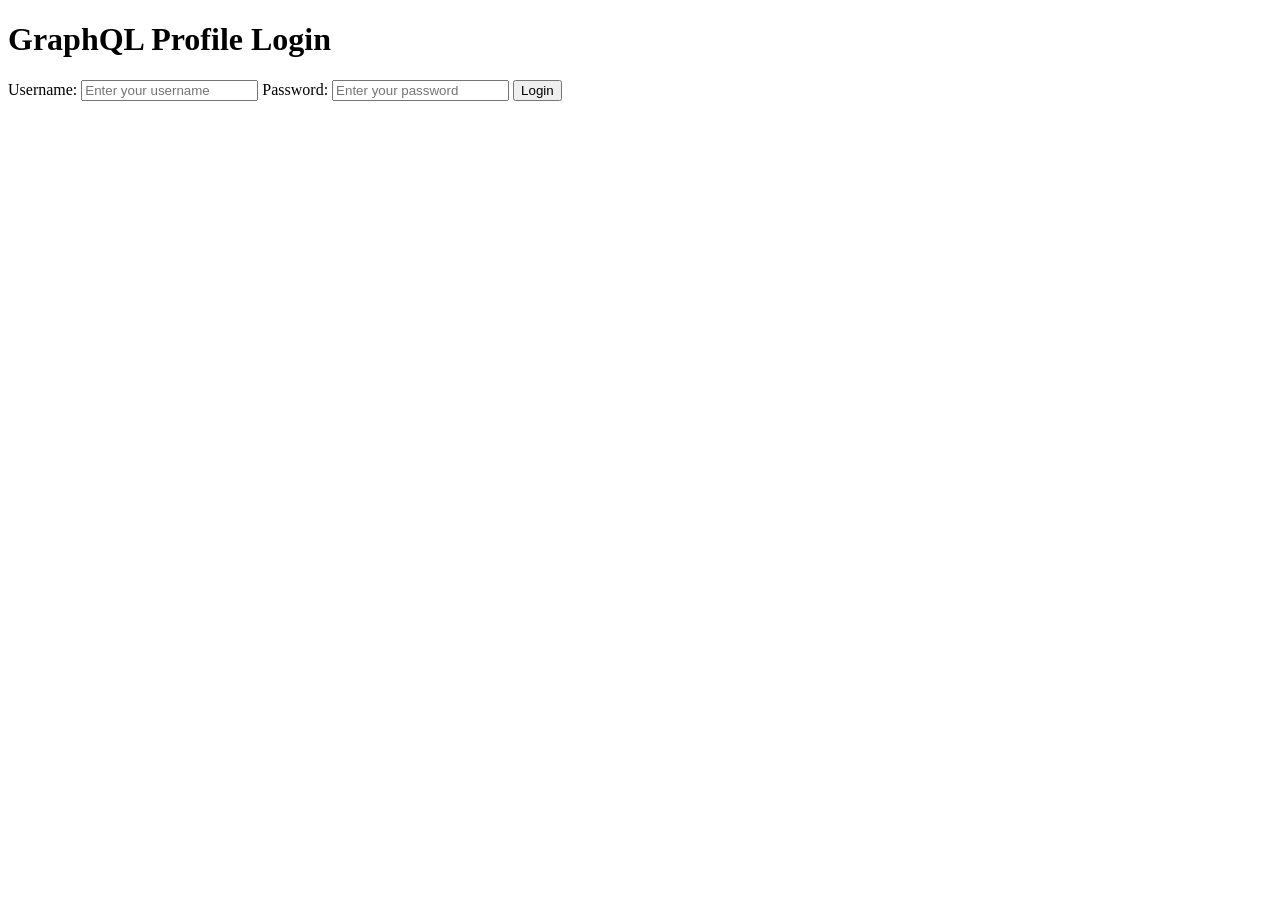
==== index.html @ de7bbcde "login" ====
<!DOCTYPE html>
<html lang="en">
<head>
    <meta charset="UTF-8">
    <meta name="viewport" content="width=device-width, initial-scale=1.0">
    <title>GraphQL Profile-Login</title>
</head>
<body>
    <h1>GraphQL Profile Login</h1>
    <form id="loginForm">
        <label for="username">Username:</label>
        <input type="text" id="username" name="username" placeholder="Enter your username" required>

        <label for="password">Password:</label>
        <input type="password" id="password" name="password" placeholder="Enter your password" required>

        <button type="submit">Login</button>

        <div id="errorMessage"></div>

    </form>
    <script src="js/login.js"></script>
</body>
</html>
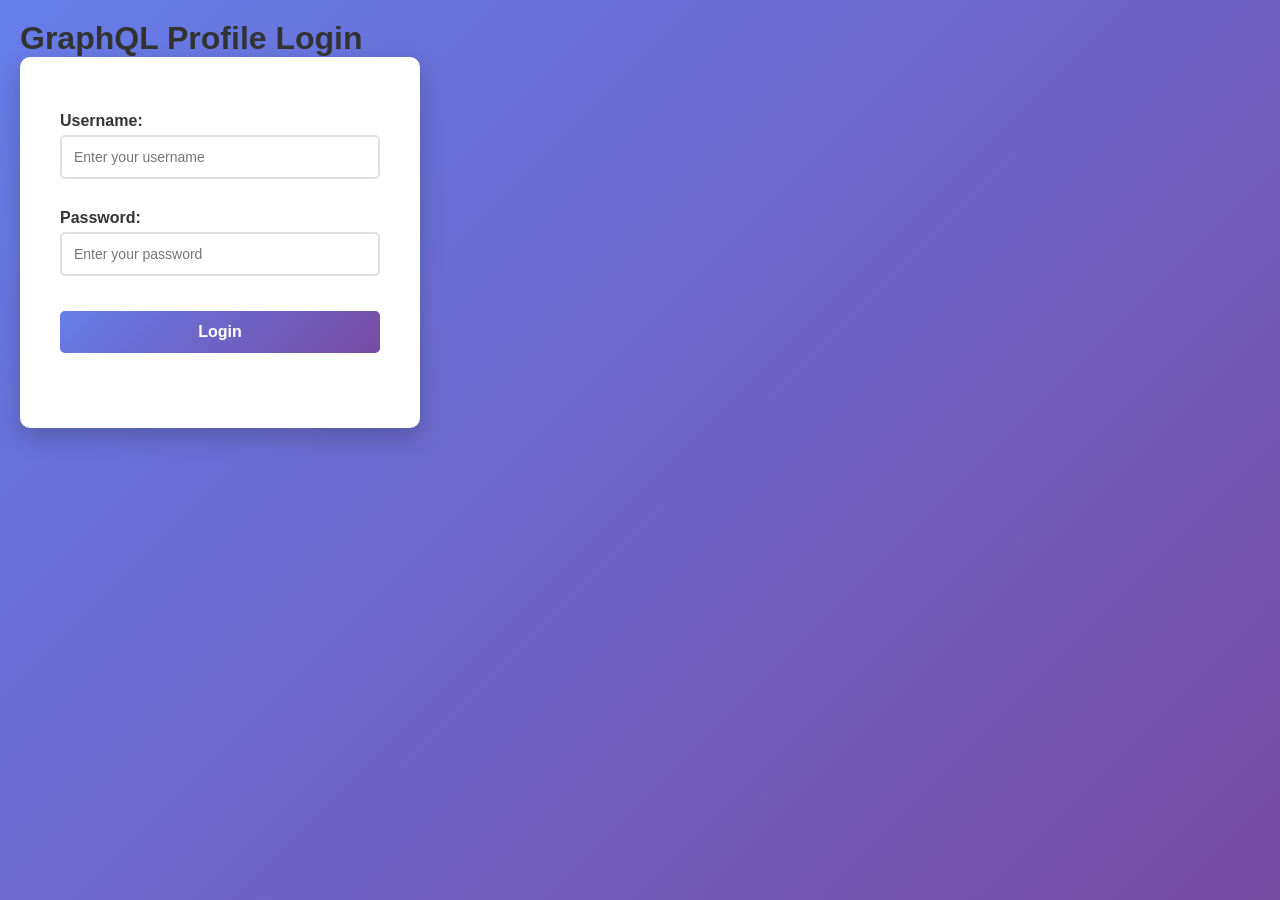
==== commit 420ef156: "Token" ====
--- a/index.html
+++ b/index.html
@@ -4,6 +4,7 @@
     <meta charset="UTF-8">
     <meta name="viewport" content="width=device-width, initial-scale=1.0">
     <title>GraphQL Profile-Login</title>
+    <link rel="stylesheet" href="style.css">
 </head>
 <body>
     <h1>GraphQL Profile Login</h1>
@@ -19,6 +20,7 @@
         <div id="errorMessage"></div>
 
     </form>
+    <script src="js/auth.js"></script>
     <script src="js/login.js"></script>
 </body>
 </html>
--- a/style.css
+++ b/style.css
@@ -0,0 +1,295 @@
+/* ============ General Styles ============ */
+* {
+    margin: 0;
+    padding: 0;
+    box-sizing: border-box;
+}
+
+body {
+    font-family: 'Segoe UI', Tahoma, Geneva, Verdana, sans-serif;
+    background: linear-gradient(135deg, #667eea 0%, #764ba2 100%);
+    min-height: 100vh;
+    color: #333;
+    padding: 20px;
+}
+
+/* Centered layout for login */
+body.login-page {
+    display: flex;
+    justify-content: center;
+    align-items: center;
+}
+
+/* Full-width layout for profile */
+body.profile-page {
+    display: block;
+    background-attachment: fixed;
+}
+
+/* ============ Login Page Styles ============ */
+#loginForm {
+    background: white;
+    padding: 40px;
+    border-radius: 10px;
+    box-shadow: 0 10px 25px rgba(0, 0, 0, 0.2);
+    width: 100%;
+    max-width: 400px;
+    animation: slideIn 0.5s ease-out;
+}
+
+#loginForm h1 {
+    text-align: center;
+    margin-bottom: 30px;
+    color: #667eea;
+    font-size: 28px;
+}
+
+#loginForm label {
+    display: block;
+    margin-top: 15px;
+    margin-bottom: 5px;
+    font-weight: 600;
+    color: #333;
+}
+
+#loginForm input {
+    width: 100%;
+    padding: 12px;
+    margin-bottom: 15px;
+    border: 2px solid #e0e0e0;
+    border-radius: 5px;
+    font-size: 14px;
+    transition: border-color 0.3s;
+}
+
+#loginForm input:focus {
+    outline: none;
+    border-color: #667eea;
+    box-shadow: 0 0 5px rgba(102, 126, 234, 0.3);
+}
+
+#loginForm button {
+    width: 100%;
+    padding: 12px;
+    background: linear-gradient(135deg, #667eea 0%, #764ba2 100%);
+    color: white;
+    border: none;
+    border-radius: 5px;
+    font-size: 16px;
+    font-weight: 600;
+    cursor: pointer;
+    margin-top: 20px;
+    transition: transform 0.2s, box-shadow 0.2s;
+}
+
+#loginForm button:hover {
+    transform: translateY(-2px);
+    box-shadow: 0 5px 15px rgba(102, 126, 234, 0.4);
+}
+
+#loginForm button:active {
+    transform: translateY(0);
+}
+
+#errorMessage {
+    color: #e74c3c;
+    font-size: 14px;
+    margin-top: 15px;
+    text-align: center;
+    min-height: 20px;
+}
+
+/* ============ Profile Page Styles ============ */
+#userInfo {
+    background: white;
+    padding: 30px;
+    border-radius: 10px;
+    box-shadow: 0 10px 25px rgba(0, 0, 0, 0.2);
+    max-width: 950px;
+    width: 100%;
+    margin: 20px auto;
+}
+
+#userInfo h1 {
+    text-align: center;
+    color: #667eea;
+    margin-bottom: 30px;
+    font-size: 32px;
+}
+
+#userInfo p {
+    margin: 15px 0;
+    font-size: 16px;
+    background: #f8f9fa;
+    padding: 15px;
+    border-radius: 5px;
+    border-left: 4px solid #667eea;
+}
+
+/* ============ Stats Section ============ */
+#statsSection {
+    background: white;
+    margin: 20px auto;
+    padding: 30px;
+    border-radius: 10px;
+    box-shadow: 0 10px 25px rgba(0, 0, 0, 0.2);
+    max-width: 950px;
+    width: 100%;
+}
+
+#statsSection h2 {
+    text-align: center;
+    color: #667eea;
+    margin-bottom: 30px;
+    font-size: 24px;
+}
+
+/* Graph Container */
+.graph-container {
+    background: #f8f9fa;
+    padding: 20px;
+    border-radius: 8px;
+    margin-bottom: 30px;
+    box-shadow: 0 2px 10px rgba(0, 0, 0, 0.1);
+}
+
+.graph-container h3 {
+    text-align: center;
+    color: #333;
+    margin-bottom: 15px;
+    font-size: 18px;
+}
+
+svg {
+    width: 100%;
+    height: auto;
+    max-width: 600px;
+    margin: 0 auto;
+    display: block;
+    background: white;
+    border-radius: 5px;
+    border: 1px solid #e0e0e0;
+}
+
+/* SVG Line & Bar Styles */
+.line {
+    fill: none;
+    stroke: #667eea;
+    stroke-width: 3;
+}
+
+.bar {
+    fill: #667eea;
+    transition: fill 0.3s;
+}
+
+.bar:hover {
+    fill: #764ba2;
+}
+
+.axis {
+    stroke: #999;
+    stroke-width: 1;
+}
+
+.grid-line {
+    stroke: #e0e0e0;
+    stroke-dasharray: 5,5;
+}
+
+/* ============ Buttons ============ */
+#logoutBtn {
+    display: block;
+    margin: 40px auto 0;
+    padding: 12px 30px;
+    background: #e74c3c;
+    color: white;
+    border: none;
+    border-radius: 5px;
+    font-size: 16px;
+    font-weight: 600;
+    cursor: pointer;
+    transition: background 0.3s, transform 0.2s;
+}
+
+#logoutBtn:hover {
+    background: #c0392b;
+    transform: translateY(-2px);
+}
+
+/* ============ Loading State ============ */
+.loading {
+    display: inline-block;
+    width: 20px;
+    height: 20px;
+    border: 3px solid #f3f3f3;
+    border-top: 3px solid #667eea;
+    border-radius: 50%;
+    animation: spin 1s linear infinite;
+}
+
+@keyframes spin {
+    0% { transform: rotate(0deg); }
+    100% { transform: rotate(360deg); }
+}
+
+@keyframes slideIn {
+    from {
+        opacity: 0;
+        transform: translateY(-20px);
+    }
+    to {
+        opacity: 1;
+        transform: translateY(0);
+    }
+}
+
+/* ============ Responsive Design ============ */
+@media (max-width: 768px) {
+    body {
+        padding: 20px;
+    }
+
+    #loginForm {
+        padding: 30px 20px;
+        max-width: 100%;
+    }
+
+    #userInfo {
+        padding: 20px;
+    }
+
+    #userInfo h1 {
+        font-size: 24px;
+    }
+
+    .graph-container {
+        padding: 15px;
+    }
+
+    svg {
+        max-width: 100%;
+    }
+}
+
+@media (max-width: 480px) {
+    #loginForm {
+        padding: 20px;
+    }
+
+    #userInfo h1 {
+        font-size: 20px;
+    }
+
+    #userInfo .info-card {
+        padding: 15px;
+    }
+
+    #userInfo .info-card p {
+        font-size: 14px;
+    }
+
+    #logoutBtn {
+        width: 100%;
+    }
+}
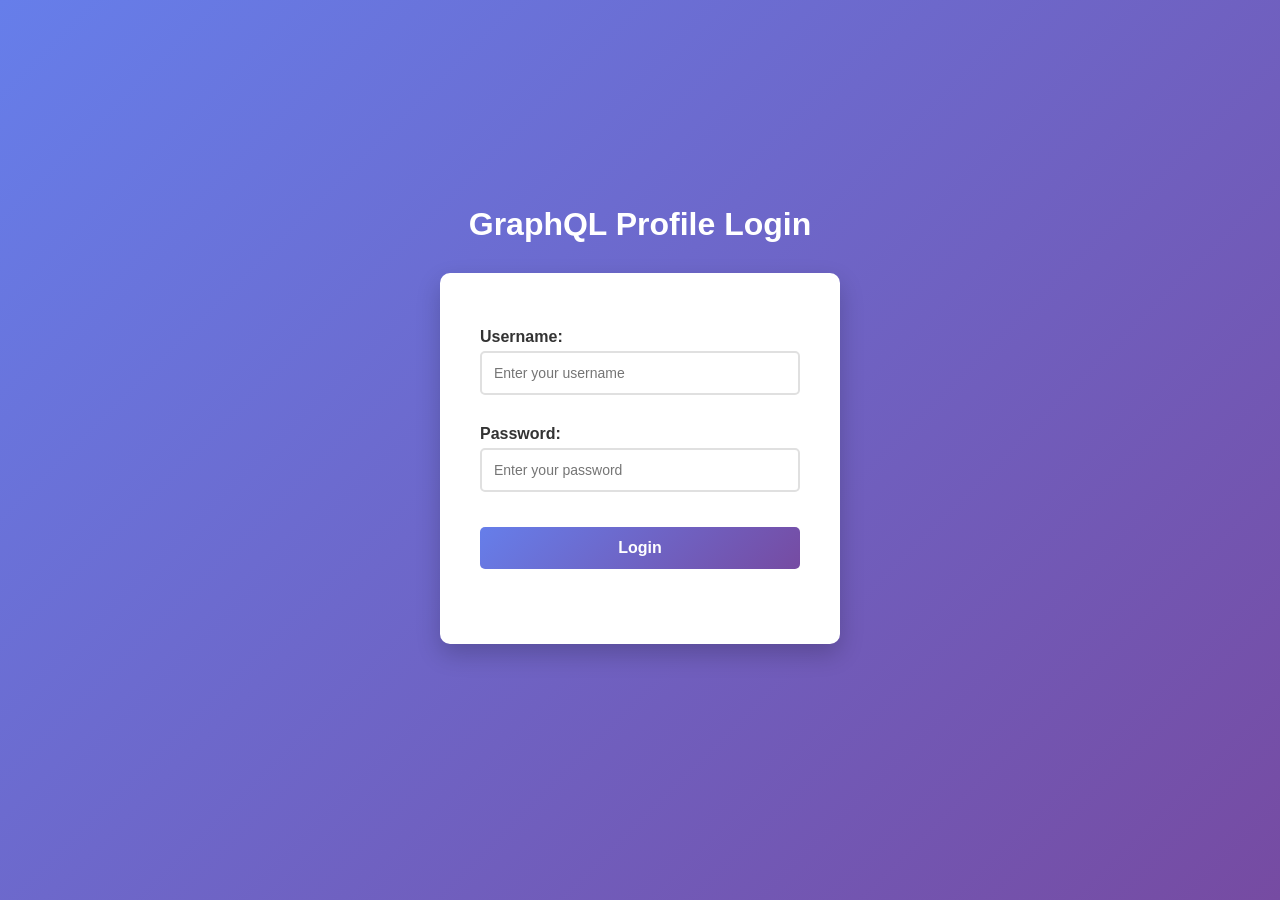
==== commit 46ec05e4: "token validation" ====
--- a/index.html
+++ b/index.html
@@ -21,6 +21,14 @@
 
     </form>
     <script src="js/auth.js"></script>
+    
+    <!-- Check if already logged in, redirect to profile -->
+    <script>
+        if (Auth.isTokenValid()) {
+            window.location.href = "profile.html";
+        }
+    </script>
+    
     <script src="js/login.js"></script>
 </body>
 </html>
--- a/style.css
+++ b/style.css
@@ -11,19 +11,18 @@
     min-height: 100vh;
     color: #333;
     padding: 20px;
-}
-
-/* Centered layout for login */
-body.login-page {
     display: flex;
     justify-content: center;
     align-items: center;
-}
-
-/* Full-width layout for profile */
-body.profile-page {
-    display: block;
-    background-attachment: fixed;
+    flex-direction: column;
+    margin: 0;
+}
+
+body h1 {
+    text-align: center;
+    color: white;
+    margin-top: -50px;
+    margin-bottom: 30px;
 }
 
 /* ============ Login Page Styles ============ */
